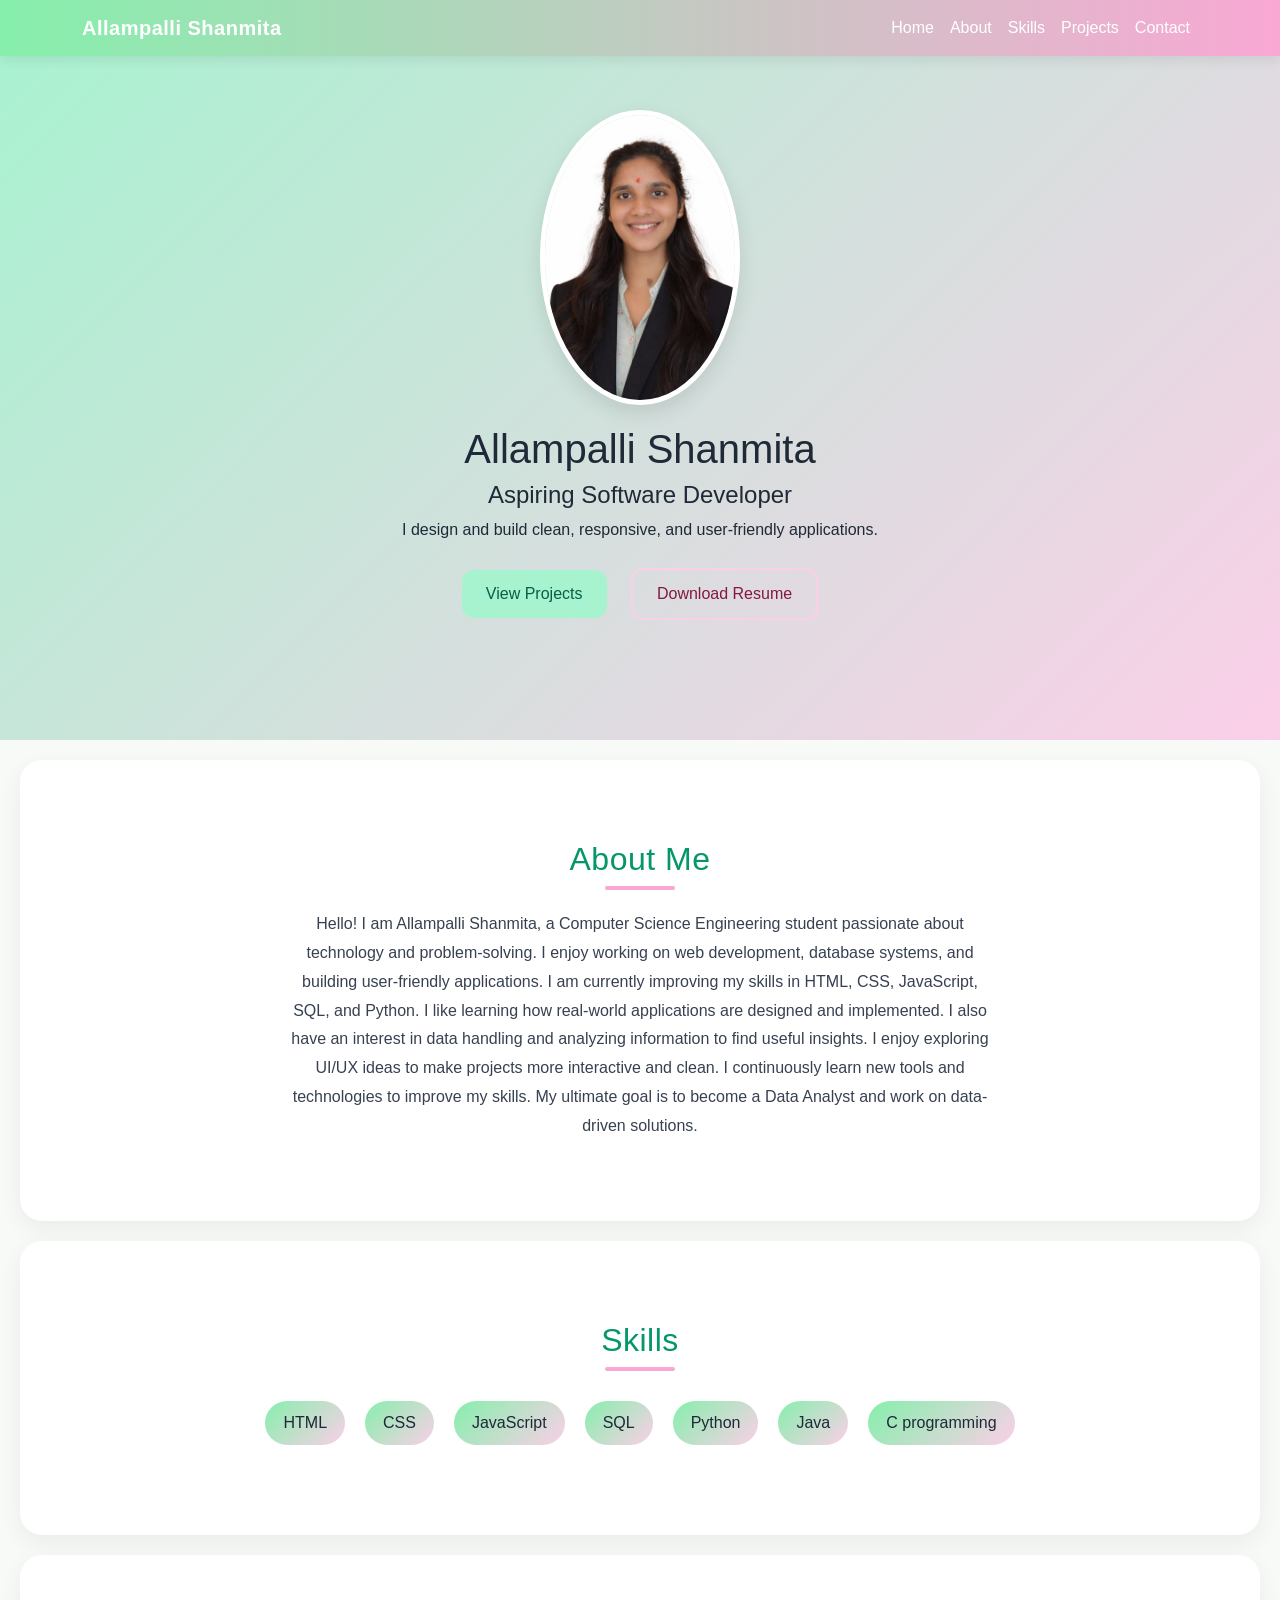
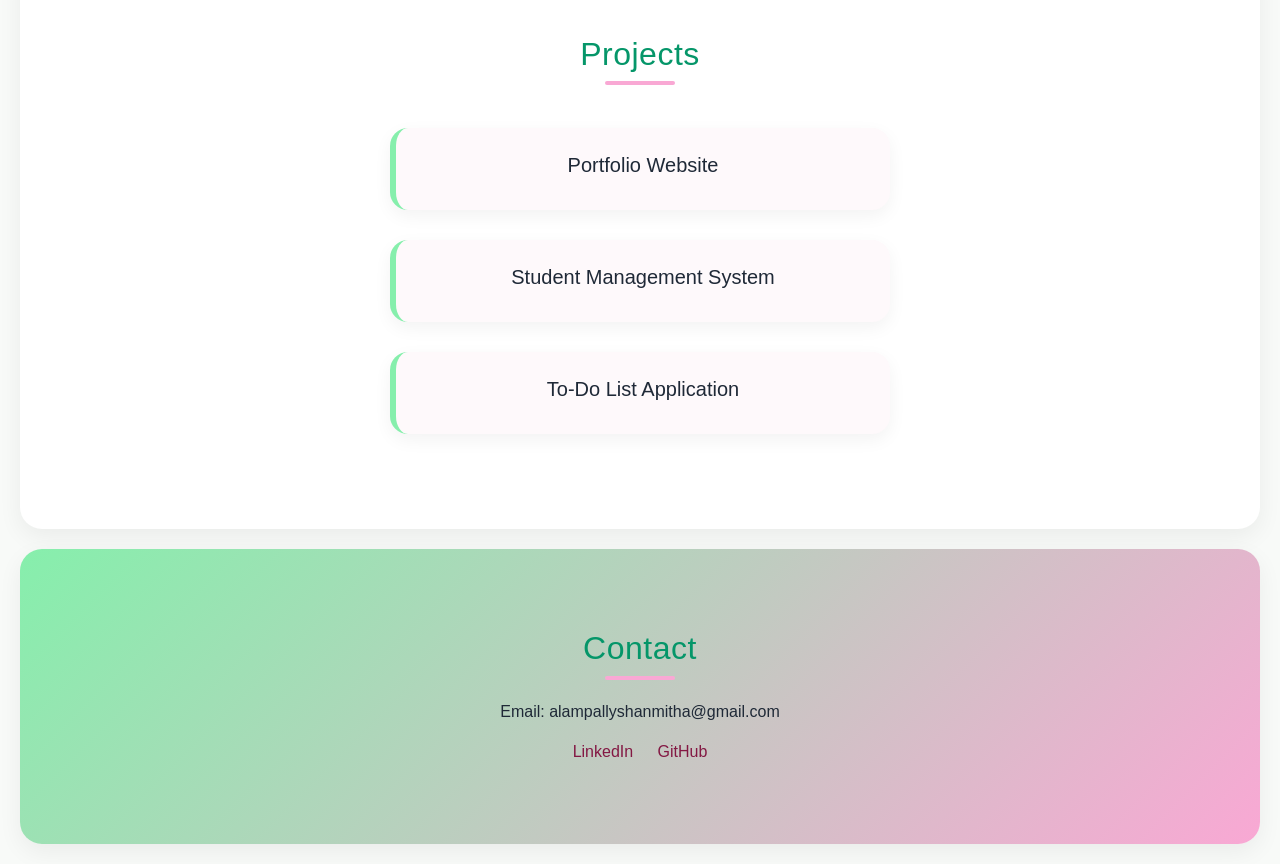
==== index.html @ 807ff875 "Add files via upload" ====
<!DOCTYPE html>
<html lang="en">
<head>
<meta charset="UTF-8">
<meta name="viewport" content="width=device-width, initial-scale=1.0">
<title>Allampalli Shanmita Portfolio</title>

<link href="https://cdn.jsdelivr.net/npm/bootstrap@5.3.0/dist/css/bootstrap.min.css" rel="stylesheet">
<link rel="stylesheet" href="style.css">
</head>

<body>

<!-- NAVBAR -->
<nav class="navbar navbar-expand-lg fixed-top">
  <div class="container">
    <a class="navbar-brand">Allampalli Shanmita</a>

    <button class="navbar-toggler" data-bs-toggle="collapse" data-bs-target="#nav">☰</button>

    <div class="collapse navbar-collapse" id="nav">
      <ul class="navbar-nav ms-auto">
        <li><a href="#home" class="nav-link">Home</a></li>
        <li><a href="#about" class="nav-link">About</a></li>
        <li><a href="#skills" class="nav-link">Skills</a></li>
        <li><a href="#projects" class="nav-link">Projects</a></li>
        <li><a href="#contact" class="nav-link">Contact</a></li>
      </ul>
    </div>
  </div>
</nav>

<!-- HERO -->
<section id="home" class="hero">
  <img src="photo.jpeg" class="profile-img">

  <h1>Allampalli Shanmita</h1>
  <h4>Aspiring Software Developer</h4>
  <p>I design and build clean, responsive, and user-friendly applications.</p>

  <a href="#projects" class="btn primary-btn">View Projects</a>
  <a href="resume.pdf" download class="btn outline-btn">Download Resume</a>
</section>

<!-- ABOUT -->
<section id="about" class="section">
  <h2>About Me</h2>
  <p class="about-text">
    Hello! I am Allampalli Shanmita, a Computer Science Engineering student passionate about technology and problem-solving.
I enjoy working on web development, database systems, and building user-friendly applications.
I am currently improving my skills in HTML, CSS, JavaScript, SQL, and Python.
I like learning how real-world applications are designed and implemented.
I also have an interest in data handling and analyzing information to find useful insights.
I enjoy exploring UI/UX ideas to make projects more interactive and clean.
I continuously learn new tools and technologies to improve my skills.
My ultimate goal is to become a Data Analyst and work on data-driven solutions.
  </p>
</section>

<!-- SKILLS -->
<section id="skills" class="section">
  <h2>Skills</h2>
  <div class="skills-box">
    <span>HTML</span>
    <span>CSS</span>
    <span>JavaScript</span>
    <span>SQL</span>
    <span>Python</span>
    <span>Java</span>
    <span> C programming</span>
  </div>
</section>

<!-- PROJECTS -->
<section id="projects" class="section">
  <h2>Projects</h2>

  <div class="project-card" onclick="toggleProject(this)">
    <h5>Portfolio Website</h5>
    <ul class="details">
      <li>Responsive design for mobile and desktop</li>
      <li>Modern UI with smooth navigation</li>
      <li>Interactive project display</li>
      <li>Clean and structured layout</li>
    </ul>
  </div>

  <div class="project-card" onclick="toggleProject(this)">
    <h5>Student Management System</h5>
    <ul class="details">
      <li>CRUD operations using Java</li>
      <li>Efficient data handling</li>
      <li>Menu-driven console interface</li>
      <li>Structured code design</li>
    </ul>
  </div>

  <div class="project-card" onclick="toggleProject(this)">
    <h5>To-Do List Application</h5>
    <ul class="details">
      <li>Add, update, and delete tasks</li>
      <li>Simple and user-friendly UI</li>
      <li>Dynamic updates using JavaScript</li>
      <li>Improves task management efficiency</li>
    </ul>
  </div>

</section>

<!-- CONTACT -->
<section id="contact" class="section contact-bg">
  <h2>Contact</h2>

  <p>Email: alampallyshanmitha@gmail.com </p>

  <div class="social">
    <a href="https://linkedin.com/in/alampallishanmita" target="_blank">LinkedIn</a>
    <a href="https://github.com/alampallyshanmitha-gif " target="_blank">GitHub</a>
  </div>
</section>

<script src="script.js"></script>
<script src="https://cdn.jsdelivr.net/npm/bootstrap@5.3.0/dist/js/bootstrap.bundle.min.js"></script>

</body>
</html>
---- style.css ----
/* GLOBAL */
html { scroll-behavior: smooth; }

body {
  font-family: 'Segoe UI', sans-serif;
  margin: 0;
  background: #f8faf8;
  color: #1f2937;
}

/* NAVBAR */
.navbar {
  background: linear-gradient(90deg, #86efac, #f9a8d4); /* guava green + pink */
  box-shadow: 0 4px 12px rgba(0,0,0,0.08);
}

.navbar-brand {
  color: white !important;
  font-weight: bold;
  letter-spacing: 0.5px;
}

.nav-link {
  color: white !important;
  transition: 0.3s;
}

.nav-link:hover {
  color: #fff1f2 !important;
}

/* HERO */
.hero {
  padding: 110px 20px;
  background: linear-gradient(135deg, #a7f3d0, #fbcfe8); /* soft guava pastel */
  text-align: center;
  color: #1f2937;
}

.profile-img {
  width: 200px;
  border-radius: 50%;
  margin-bottom: 20px;
  border: 5px solid white;
  box-shadow: 0 8px 20px rgba(0,0,0,0.1);
}

/* BUTTONS */
.primary-btn {
  background: #a7f3d0;
  color: #065f46;
  padding: 12px 24px;
  border-radius: 12px;
  margin: 10px;
  transition: 0.3s;
  border: none;
}

.primary-btn:hover {
  background: #fbcfe8;
  color: #831843;
  transform: translateY(-2px);
}

.outline-btn {
  border: 2px solid #fbcfe8;
  color: #831843;
  padding: 12px 24px;
  border-radius: 12px;
  margin: 10px;
  background: transparent;
  transition: 0.3s;
}

.outline-btn:hover {
  background: #fbcfe8;
  color: white;
}

/* SECTION */
.section {
  padding: 80px 20px;
  margin: 20px;
  border-radius: 22px;
  text-align: center;
  background: white;
  box-shadow: 0 8px 25px rgba(0,0,0,0.06);
}

/* ABOUT */
.about-text {
  max-width: 700px;
  margin: auto;
  line-height: 1.8;
  color: #374151;
}

/* HEADINGS */
h2 {
  color: #059669;
  margin-bottom: 20px;
  letter-spacing: 0.5px;
}

h2::after {
  content: "";
  width: 70px;
  height: 4px;
  background: #f9a8d4;
  display: block;
  margin: 8px auto;
  border-radius: 5px;
}

/* SKILLS */
.skills-box {
  display: flex;
  justify-content: center;
  flex-wrap: wrap;
}

.skills-box span {
  margin: 10px;
  padding: 10px 18px;
  background: linear-gradient(135deg, #86efac, #fbcfe8);
  color: #1f2937;
  border-radius: 25px;
  transition: 0.3s;
  font-weight: 500;
}

.skills-box span:hover {
  transform: scale(1.05);
}

/* PROJECTS */
#projects {
  display: flex;
  flex-direction: column;
  align-items: center;
}

.project-card {
  width: 90%;
  max-width: 500px;
  padding: 25px;
  margin: 15px 0;
  border-radius: 18px;
  background: #fef9fb;
  cursor: pointer;
  transition: 0.3s;
  border-left: 6px solid #86efac;
  box-shadow: 0 6px 18px rgba(0,0,0,0.05);
}

.project-card:hover {
  transform: translateY(-6px);
  box-shadow: 0 12px 30px rgba(249, 168, 212, 0.35);
}

/* DETAILS */
.details {
  display: none;
  margin-top: 10px;
  text-align: left;
}

.details li {
  margin-bottom: 5px;
}

/* CONTACT */
.contact-bg {
  background: linear-gradient(135deg, #86efac, #f9a8d4);
  color: #1f2937;
}

.social a {
  margin: 10px;
  color: #831843;
  text-decoration: none;
  transition: 0.3s;
}

.social a:hover {
  color: #059669;
  text-decoration: underline;
}

/* MOBILE */
@media(max-width:768px){
  .section {
    margin: 10px;
    padding: 50px 15px;
  }
}
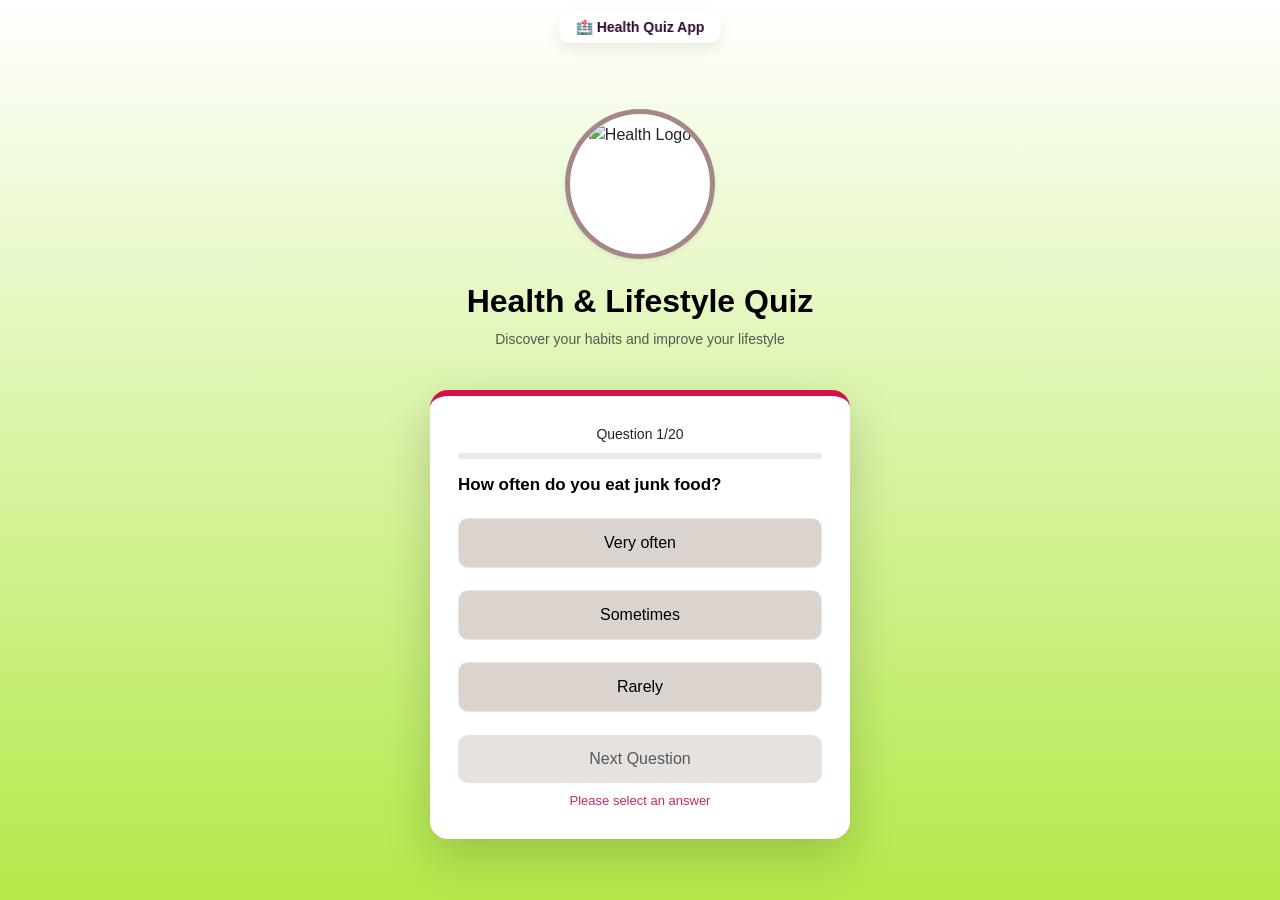
==== commit 29c79ed9: "Add files via upload" ====
--- a/index.html
+++ b/index.html
@@ -1,126 +1,48 @@
 <!DOCTYPE html>
 <html lang="en">
 <head>
-<meta charset="UTF-8">
-<meta name="viewport" content="width=device-width, initial-scale=1.0">
-<title>Allampalli Shanmita Portfolio</title>
-
-<link href="https://cdn.jsdelivr.net/npm/bootstrap@5.3.0/dist/css/bootstrap.min.css" rel="stylesheet">
-<link rel="stylesheet" href="style.css">
+  <meta charset="UTF-8">
+  <meta name="viewport" content="width=device-width, initial-scale=1.0">
+  <title>Health Quiz App</title>
+  <link href="https://cdn.jsdelivr.net/npm/bootstrap@5.3.0/dist/css/bootstrap.min.css" rel="stylesheet">
+  <link rel="stylesheet" href="style.css">
 </head>
-
 <body>
-
-<!-- NAVBAR -->
-<nav class="navbar navbar-expand-lg fixed-top">
-  <div class="container">
-    <a class="navbar-brand">Allampalli Shanmita</a>
-
-    <button class="navbar-toggler" data-bs-toggle="collapse" data-bs-target="#nav">☰</button>
-
-    <div class="collapse navbar-collapse" id="nav">
-      <ul class="navbar-nav ms-auto">
-        <li><a href="#home" class="nav-link">Home</a></li>
-        <li><a href="#about" class="nav-link">About</a></li>
-        <li><a href="#skills" class="nav-link">Skills</a></li>
-        <li><a href="#projects" class="nav-link">Projects</a></li>
-        <li><a href="#contact" class="nav-link">Contact</a></li>
-      </ul>
+  <div class="top-header">
+    <h5 class="m-0">🏥 Health Quiz App</h5>
+  </div>
+  <div class="container d-flex flex-column align-items-center justify-content-center min-vh-100 py-5">
+    <div class="text-center mb-4 mt-5">
+      <div class="bg-white rounded-circle d-inline-block p-2 shadow-sm mb-3" style="width: 150px; height: 150px; overflow: hidden; border: 5px solid rgba(79, 16, 16, 0.5);">
+        <img src="https://cdn-icons-png.flaticon.com/512/2966/2966327.png" class="img-fluid" alt="Health Logo">
+      </div>
+      <h2 class="fw-bold">Health & Lifestyle Quiz</h2>
+      <p class="text-muted small">Discover your habits and improve your lifestyle</p>
+    </div>
+    <div class="quiz-card shadow-lg mx-auto">
+      <div id="progress" class="text-center small mb-2"></div>
+      <div class="progress mb-3">
+        <div id="progressBar" class="progress-bar" role="progressbar" style="width: 0%"></div>
+      </div>
+      <div id="quiz">
+        <h5 id="question" class="question fw-bold mb-3"></h5>
+        <div id="answers" class="d-grid gap-2"></div>
+        <button id="next" class="btn w-100 mt-3" disabled>
+          Next Question
+        </button>
+        <div id="mini-msg">Please select an answer</div>
+      </div>
+      <div id="result" class="d-none text-center">
+        <h4 class="fw-bold">Your Score: <span id="score"></span></h4>
+        <p id="message"></p>
+        <div id="tips" class="mt-3"></div>
+        <button onclick="location.reload()" id="next" class="btn w-100 mt-3">
+          Restart Quiz
+        </button>
+      </div>
     </div>
   </div>
-</nav>
-
-<!-- HERO -->
-<section id="home" class="hero">
-  <img src="photo.jpeg" class="profile-img">
-
-  <h1>Allampalli Shanmita</h1>
-  <h4>Aspiring Software Developer</h4>
-  <p>I design and build clean, responsive, and user-friendly applications.</p>
-
-  <a href="#projects" class="btn primary-btn">View Projects</a>
-  <a href="resume.pdf" download class="btn outline-btn">Download Resume</a>
-</section>
-
-<!-- ABOUT -->
-<section id="about" class="section">
-  <h2>About Me</h2>
-  <p class="about-text">
-    Hello! I am Allampalli Shanmita, a Computer Science Engineering student passionate about technology and problem-solving.
-I enjoy working on web development, database systems, and building user-friendly applications.
-I am currently improving my skills in HTML, CSS, JavaScript, SQL, and Python.
-I like learning how real-world applications are designed and implemented.
-I also have an interest in data handling and analyzing information to find useful insights.
-I enjoy exploring UI/UX ideas to make projects more interactive and clean.
-I continuously learn new tools and technologies to improve my skills.
-My ultimate goal is to become a Data Analyst and work on data-driven solutions.
-  </p>
-</section>
-
-<!-- SKILLS -->
-<section id="skills" class="section">
-  <h2>Skills</h2>
-  <div class="skills-box">
-    <span>HTML</span>
-    <span>CSS</span>
-    <span>JavaScript</span>
-    <span>SQL</span>
-    <span>Python</span>
-    <span>Java</span>
-    <span> C programming</span>
-  </div>
-</section>
-
-<!-- PROJECTS -->
-<section id="projects" class="section">
-  <h2>Projects</h2>
-
-  <div class="project-card" onclick="toggleProject(this)">
-    <h5>Portfolio Website</h5>
-    <ul class="details">
-      <li>Responsive design for mobile and desktop</li>
-      <li>Modern UI with smooth navigation</li>
-      <li>Interactive project display</li>
-      <li>Clean and structured layout</li>
-    </ul>
-  </div>
-
-  <div class="project-card" onclick="toggleProject(this)">
-    <h5>Student Management System</h5>
-    <ul class="details">
-      <li>CRUD operations using Java</li>
-      <li>Efficient data handling</li>
-      <li>Menu-driven console interface</li>
-      <li>Structured code design</li>
-    </ul>
-  </div>
-
-  <div class="project-card" onclick="toggleProject(this)">
-    <h5>To-Do List Application</h5>
-    <ul class="details">
-      <li>Add, update, and delete tasks</li>
-      <li>Simple and user-friendly UI</li>
-      <li>Dynamic updates using JavaScript</li>
-      <li>Improves task management efficiency</li>
-    </ul>
-  </div>
-
-</section>
-
-<!-- CONTACT -->
-<section id="contact" class="section contact-bg">
-  <h2>Contact</h2>
-
-  <p>Email: alampallyshanmitha@gmail.com </p>
-
-  <div class="social">
-    <a href="https://linkedin.com/in/alampallishanmita" target="_blank">LinkedIn</a>
-    <a href="https://github.com/alampallyshanmitha-gif " target="_blank">GitHub</a>
-  </div>
-</section>
-
-<script src="script.js"></script>
-<script src="https://cdn.jsdelivr.net/npm/bootstrap@5.3.0/dist/js/bootstrap.bundle.min.js"></script>
-
+  <script src="https://cdn.jsdelivr.net/npm/bootstrap@5.3.0/dist/js/bootstrap.bundle.min.js"></script>
+  <script src="script.js"></script>
 </body>
 </html>
--- a/style.css
+++ b/style.css
@@ -1,196 +1,95 @@
-/* GLOBAL */
-html { scroll-behavior: smooth; }
-
 body {
-  font-family: 'Segoe UI', sans-serif;
   margin: 0;
-  background: #f8faf8;
-  color: #1f2937;
-}
-
-/* NAVBAR */
-.navbar {
-  background: linear-gradient(90deg, #86efac, #f9a8d4); /* guava green + pink */
-  box-shadow: 0 4px 12px rgba(0,0,0,0.08);
-}
-
-.navbar-brand {
-  color: white !important;
-  font-weight: bold;
-  letter-spacing: 0.5px;
-}
-
-.nav-link {
-  color: white !important;
-  transition: 0.3s;
-}
-
-.nav-link:hover {
-  color: #fff1f2 !important;
-}
-
-/* HERO */
-.hero {
-  padding: 110px 20px;
-  background: linear-gradient(135deg, #a7f3d0, #fbcfe8); /* soft guava pastel */
-  text-align: center;
-  color: #1f2937;
-}
-
-.profile-img {
-  width: 200px;
-  border-radius: 50%;
-  margin-bottom: 20px;
-  border: 5px solid white;
-  box-shadow: 0 8px 20px rgba(0,0,0,0.1);
-}
-
-/* BUTTONS */
-.primary-btn {
-  background: #a7f3d0;
-  color: #065f46;
-  padding: 12px 24px;
-  border-radius: 12px;
-  margin: 10px;
-  transition: 0.3s;
-  border: none;
-}
-
-.primary-btn:hover {
-  background: #fbcfe8;
-  color: #831843;
-  transform: translateY(-2px);
-}
-
-.outline-btn {
-  border: 2px solid #fbcfe8;
-  color: #831843;
-  padding: 12px 24px;
-  border-radius: 12px;
-  margin: 10px;
-  background: transparent;
-  transition: 0.3s;
-}
-
-.outline-btn:hover {
-  background: #fbcfe8;
-  color: white;
-}
-
-/* SECTION */
-.section {
-  padding: 80px 20px;
-  margin: 20px;
-  border-radius: 22px;
-  text-align: center;
-  background: white;
-  box-shadow: 0 8px 25px rgba(0,0,0,0.06);
-}
-
-/* ABOUT */
-.about-text {
-  max-width: 700px;
-  margin: auto;
-  line-height: 1.8;
-  color: #374151;
-}
-
-/* HEADINGS */
-h2 {
-  color: #059669;
-  margin-bottom: 20px;
-  letter-spacing: 0.5px;
-}
-
-h2::after {
-  content: "";
-  width: 70px;
-  height: 4px;
-  background: #f9a8d4;
-  display: block;
-  margin: 8px auto;
-  border-radius: 5px;
-}
-
-/* SKILLS */
-.skills-box {
+  font-family: 'Poppins', sans-serif;
+background: linear-gradient(to top, #b3e948, #ffffff);
   display: flex;
   justify-content: center;
-  flex-wrap: wrap;
+  align-items: center;
+  height: 100h;
 }
-
-.skills-box span {
-  margin: 10px;
-  padding: 10px 18px;
-  background: linear-gradient(135deg, #86efac, #fbcfe8);
-  color: #1f2937;
-  border-radius: 25px;
-  transition: 0.3s;
+.top-header {
+  position: fixed;
+  top: 12px;
+  left: 50%;
+  transform: translateX(-50%);
+  z-index: 1000;
+  background: rgba(255, 255, 255, 0.7);
+  backdrop-filter: blur(8px);
+  padding: 6px 16px;
+  border-radius: 12px;
+  border: 1px solid rgba(255,255,255,0.4);
+  box-shadow: 0 6px 15px rgba(0,0,0,0.08);
+}
+.top-header h5 {
+  font-size: 14px;
+  font-weight: 600;
+  color: #2D0A31;
+}
+.quiz-card {
+  width: 420px;
+  padding: 28px;
+  border-radius: 18px;
+  background: #ffffff;
+  box-shadow:0 25px 50px rgba(45, 10, 49, 0.08);
+  border-top: 6px solid #da0e4b; 
+}
+h2 {
+  text-align: center;
+  color: black;
+}
+.question {
+  font-size: 17px;
+  color: black;
+  margin-bottom: 12px;
+}
+.answer-btn {
+  width: 100%;
+  padding: 12px;
+  margin: 7px 0;
+  border-radius: 10px;
+  border: 1px solid #ece5e0;
+  background: #dad3ce;
+  color: black;
+  transition: all 0.2s ease;
+}
+.answer-btn:hover {
+  background: #d7927d;
+}
+.selected {
+  background:  #d7927d;
+  color:black;
+  border-color: #df6388;
+}
+#next {
+  width: 100%;
+  padding: 12px;
+  margin-top: 8px;
+  border-radius: 10px;
+  border: none;
+  background: rgb(242, 158, 158);
+  color: black;
   font-weight: 500;
 }
-
-.skills-box span:hover {
-  transform: scale(1.05);
+#next:disabled {
+  background: #dad3ce;
 }
-
-/* PROJECTS */
-#projects {
-  display: flex;
-  flex-direction: column;
-  align-items: center;
+.progress {
+  height: 6px;
+  background: #EFE7E3;
+  border-radius: 10px;
 }
-
-.project-card {
-  width: 90%;
-  max-width: 500px;
-  padding: 25px;
-  margin: 15px 0;
-  border-radius: 18px;
-  background: #fef9fb;
-  cursor: pointer;
-  transition: 0.3s;
-  border-left: 6px solid #86efac;
-  box-shadow: 0 6px 18px rgba(0,0,0,0.05);
+.progress-bar {
+  background: linear-gradient(90deg, #C72C5B, #F0627E);
 }
-
-.project-card:hover {
-  transform: translateY(-6px);
-  box-shadow: 0 12px 30px rgba(249, 168, 212, 0.35);
+#tips p {
+  background: #FFF1EB;
+  padding: 10px;
+  border-radius: 8px;
+  margin: 5px 0;
 }
-
-/* DETAILS */
-.details {
-  display: none;
-  margin-top: 10px;
-  text-align: left;
-}
-
-.details li {
-  margin-bottom: 5px;
-}
-
-/* CONTACT */
-.contact-bg {
-  background: linear-gradient(135deg, #86efac, #f9a8d4);
-  color: #1f2937;
-}
-
-.social a {
-  margin: 10px;
-  color: #831843;
-  text-decoration: none;
-  transition: 0.3s;
-}
-
-.social a:hover {
-  color: #059669;
-  text-decoration: underline;
-}
-
-/* MOBILE */
-@media(max-width:768px){
-  .section {
-    margin: 10px;
-    padding: 50px 15px;
-  }
+#mini-msg {
+  text-align: center;
+  margin-top: 8px;
+  color: #C72C5B;
+  font-size: 13px;
 }
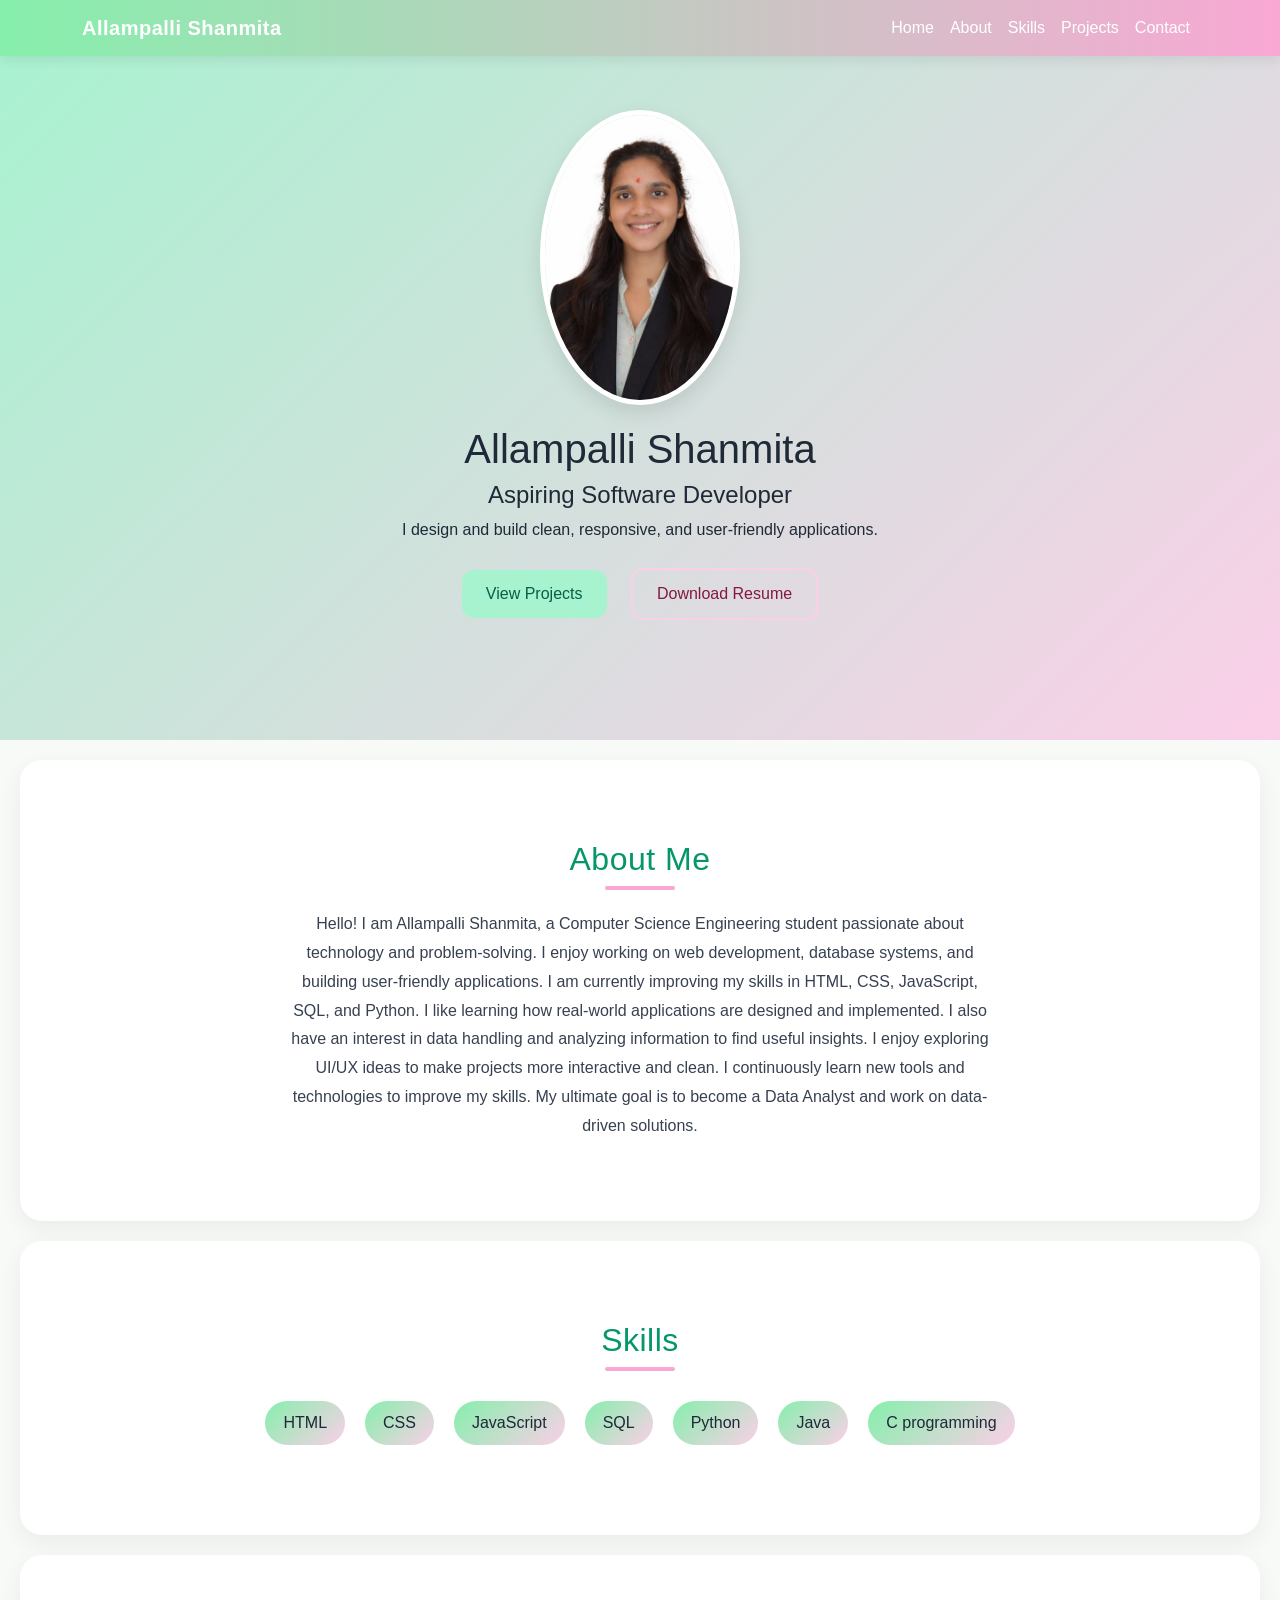
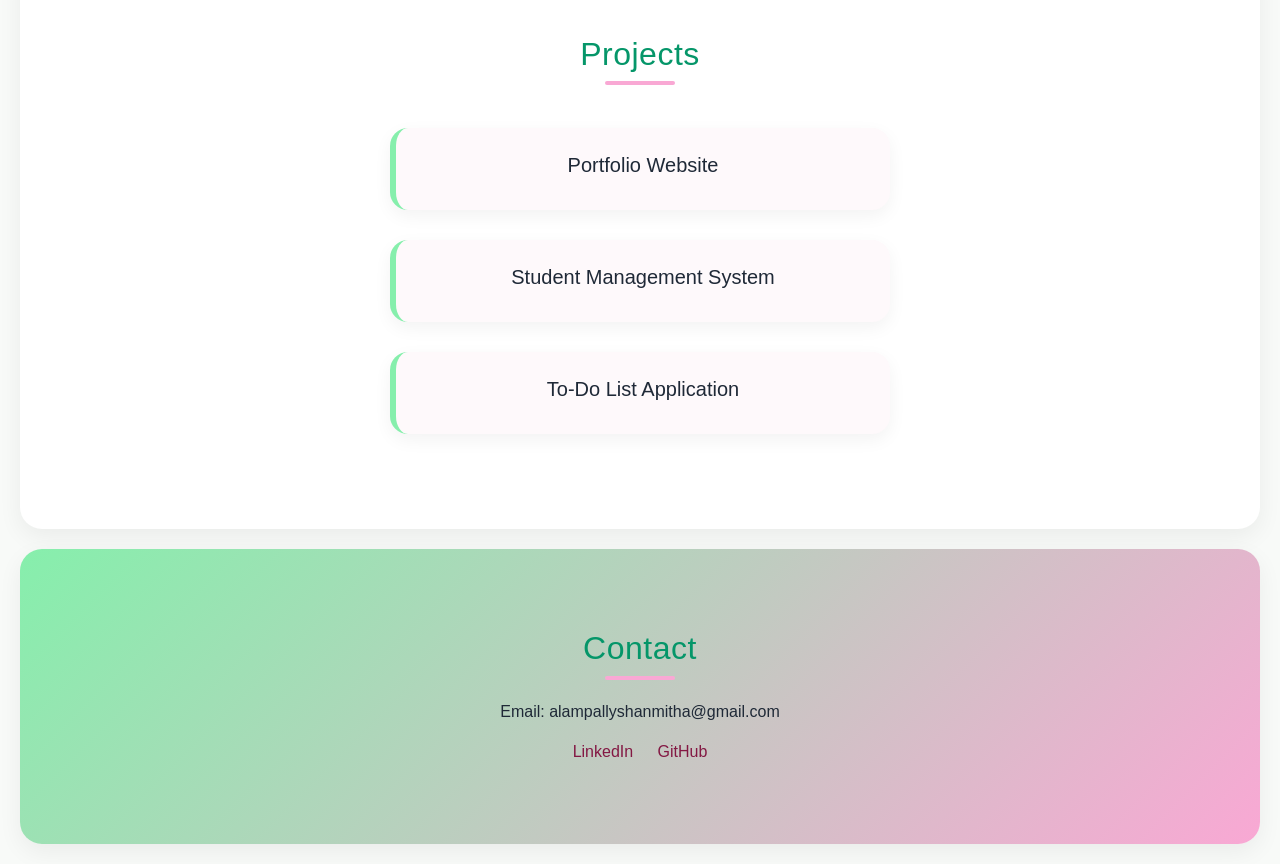
==== commit 9656af5b: "Add files via upload" ====
--- a/index.html
+++ b/index.html
@@ -1,48 +1,126 @@
 <!DOCTYPE html>
 <html lang="en">
 <head>
-  <meta charset="UTF-8">
-  <meta name="viewport" content="width=device-width, initial-scale=1.0">
-  <title>Health Quiz App</title>
-  <link href="https://cdn.jsdelivr.net/npm/bootstrap@5.3.0/dist/css/bootstrap.min.css" rel="stylesheet">
-  <link rel="stylesheet" href="style.css">
+<meta charset="UTF-8">
+<meta name="viewport" content="width=device-width, initial-scale=1.0">
+<title>Allampalli Shanmita Portfolio</title>
+
+<link href="https://cdn.jsdelivr.net/npm/bootstrap@5.3.0/dist/css/bootstrap.min.css" rel="stylesheet">
+<link rel="stylesheet" href="style.css">
 </head>
+
 <body>
-  <div class="top-header">
-    <h5 class="m-0">🏥 Health Quiz App</h5>
-  </div>
-  <div class="container d-flex flex-column align-items-center justify-content-center min-vh-100 py-5">
-    <div class="text-center mb-4 mt-5">
-      <div class="bg-white rounded-circle d-inline-block p-2 shadow-sm mb-3" style="width: 150px; height: 150px; overflow: hidden; border: 5px solid rgba(79, 16, 16, 0.5);">
-        <img src="https://cdn-icons-png.flaticon.com/512/2966/2966327.png" class="img-fluid" alt="Health Logo">
-      </div>
-      <h2 class="fw-bold">Health & Lifestyle Quiz</h2>
-      <p class="text-muted small">Discover your habits and improve your lifestyle</p>
-    </div>
-    <div class="quiz-card shadow-lg mx-auto">
-      <div id="progress" class="text-center small mb-2"></div>
-      <div class="progress mb-3">
-        <div id="progressBar" class="progress-bar" role="progressbar" style="width: 0%"></div>
-      </div>
-      <div id="quiz">
-        <h5 id="question" class="question fw-bold mb-3"></h5>
-        <div id="answers" class="d-grid gap-2"></div>
-        <button id="next" class="btn w-100 mt-3" disabled>
-          Next Question
-        </button>
-        <div id="mini-msg">Please select an answer</div>
-      </div>
-      <div id="result" class="d-none text-center">
-        <h4 class="fw-bold">Your Score: <span id="score"></span></h4>
-        <p id="message"></p>
-        <div id="tips" class="mt-3"></div>
-        <button onclick="location.reload()" id="next" class="btn w-100 mt-3">
-          Restart Quiz
-        </button>
-      </div>
+
+<!-- NAVBAR -->
+<nav class="navbar navbar-expand-lg fixed-top">
+  <div class="container">
+    <a class="navbar-brand">Allampalli Shanmita</a>
+
+    <button class="navbar-toggler" data-bs-toggle="collapse" data-bs-target="#nav">☰</button>
+
+    <div class="collapse navbar-collapse" id="nav">
+      <ul class="navbar-nav ms-auto">
+        <li><a href="#home" class="nav-link">Home</a></li>
+        <li><a href="#about" class="nav-link">About</a></li>
+        <li><a href="#skills" class="nav-link">Skills</a></li>
+        <li><a href="#projects" class="nav-link">Projects</a></li>
+        <li><a href="#contact" class="nav-link">Contact</a></li>
+      </ul>
     </div>
   </div>
-  <script src="https://cdn.jsdelivr.net/npm/bootstrap@5.3.0/dist/js/bootstrap.bundle.min.js"></script>
-  <script src="script.js"></script>
+</nav>
+
+<!-- HERO -->
+<section id="home" class="hero">
+  <img src="photo.jpeg" class="profile-img">
+
+  <h1>Allampalli Shanmita</h1>
+  <h4>Aspiring Software Developer</h4>
+  <p>I design and build clean, responsive, and user-friendly applications.</p>
+
+  <a href="#projects" class="btn primary-btn">View Projects</a>
+  <a href="resume.pdf" download class="btn outline-btn">Download Resume</a>
+</section>
+
+<!-- ABOUT -->
+<section id="about" class="section">
+  <h2>About Me</h2>
+  <p class="about-text">
+    Hello! I am Allampalli Shanmita, a Computer Science Engineering student passionate about technology and problem-solving.
+I enjoy working on web development, database systems, and building user-friendly applications.
+I am currently improving my skills in HTML, CSS, JavaScript, SQL, and Python.
+I like learning how real-world applications are designed and implemented.
+I also have an interest in data handling and analyzing information to find useful insights.
+I enjoy exploring UI/UX ideas to make projects more interactive and clean.
+I continuously learn new tools and technologies to improve my skills.
+My ultimate goal is to become a Data Analyst and work on data-driven solutions.
+  </p>
+</section>
+
+<!-- SKILLS -->
+<section id="skills" class="section">
+  <h2>Skills</h2>
+  <div class="skills-box">
+    <span>HTML</span>
+    <span>CSS</span>
+    <span>JavaScript</span>
+    <span>SQL</span>
+    <span>Python</span>
+    <span>Java</span>
+    <span> C programming</span>
+  </div>
+</section>
+
+<!-- PROJECTS -->
+<section id="projects" class="section">
+  <h2>Projects</h2>
+
+  <div class="project-card" onclick="toggleProject(this)">
+    <h5>Portfolio Website</h5>
+    <ul class="details">
+      <li>Responsive design for mobile and desktop</li>
+      <li>Modern UI with smooth navigation</li>
+      <li>Interactive project display</li>
+      <li>Clean and structured layout</li>
+    </ul>
+  </div>
+
+  <div class="project-card" onclick="toggleProject(this)">
+    <h5>Student Management System</h5>
+    <ul class="details">
+      <li>CRUD operations using Java</li>
+      <li>Efficient data handling</li>
+      <li>Menu-driven console interface</li>
+      <li>Structured code design</li>
+    </ul>
+  </div>
+
+  <div class="project-card" onclick="toggleProject(this)">
+    <h5>To-Do List Application</h5>
+    <ul class="details">
+      <li>Add, update, and delete tasks</li>
+      <li>Simple and user-friendly UI</li>
+      <li>Dynamic updates using JavaScript</li>
+      <li>Improves task management efficiency</li>
+    </ul>
+  </div>
+
+</section>
+
+<!-- CONTACT -->
+<section id="contact" class="section contact-bg">
+  <h2>Contact</h2>
+
+  <p>Email: alampallyshanmitha@gmail.com </p>
+
+  <div class="social">
+    <a href="https://linkedin.com/in/alampallishanmita" target="_blank">LinkedIn</a>
+    <a href="https://github.com/alampallyshanmitha-gif " target="_blank">GitHub</a>
+  </div>
+</section>
+
+<script src="script.js"></script>
+<script src="https://cdn.jsdelivr.net/npm/bootstrap@5.3.0/dist/js/bootstrap.bundle.min.js"></script>
+
 </body>
 </html>
--- a/style.css
+++ b/style.css
@@ -1,95 +1,196 @@
+/* GLOBAL */
+html { scroll-behavior: smooth; }
+
 body {
+  font-family: 'Segoe UI', sans-serif;
   margin: 0;
-  font-family: 'Poppins', sans-serif;
-background: linear-gradient(to top, #b3e948, #ffffff);
+  background: #f8faf8;
+  color: #1f2937;
+}
+
+/* NAVBAR */
+.navbar {
+  background: linear-gradient(90deg, #86efac, #f9a8d4); /* guava green + pink */
+  box-shadow: 0 4px 12px rgba(0,0,0,0.08);
+}
+
+.navbar-brand {
+  color: white !important;
+  font-weight: bold;
+  letter-spacing: 0.5px;
+}
+
+.nav-link {
+  color: white !important;
+  transition: 0.3s;
+}
+
+.nav-link:hover {
+  color: #fff1f2 !important;
+}
+
+/* HERO */
+.hero {
+  padding: 110px 20px;
+  background: linear-gradient(135deg, #a7f3d0, #fbcfe8); /* soft guava pastel */
+  text-align: center;
+  color: #1f2937;
+}
+
+.profile-img {
+  width: 200px;
+  border-radius: 50%;
+  margin-bottom: 20px;
+  border: 5px solid white;
+  box-shadow: 0 8px 20px rgba(0,0,0,0.1);
+}
+
+/* BUTTONS */
+.primary-btn {
+  background: #a7f3d0;
+  color: #065f46;
+  padding: 12px 24px;
+  border-radius: 12px;
+  margin: 10px;
+  transition: 0.3s;
+  border: none;
+}
+
+.primary-btn:hover {
+  background: #fbcfe8;
+  color: #831843;
+  transform: translateY(-2px);
+}
+
+.outline-btn {
+  border: 2px solid #fbcfe8;
+  color: #831843;
+  padding: 12px 24px;
+  border-radius: 12px;
+  margin: 10px;
+  background: transparent;
+  transition: 0.3s;
+}
+
+.outline-btn:hover {
+  background: #fbcfe8;
+  color: white;
+}
+
+/* SECTION */
+.section {
+  padding: 80px 20px;
+  margin: 20px;
+  border-radius: 22px;
+  text-align: center;
+  background: white;
+  box-shadow: 0 8px 25px rgba(0,0,0,0.06);
+}
+
+/* ABOUT */
+.about-text {
+  max-width: 700px;
+  margin: auto;
+  line-height: 1.8;
+  color: #374151;
+}
+
+/* HEADINGS */
+h2 {
+  color: #059669;
+  margin-bottom: 20px;
+  letter-spacing: 0.5px;
+}
+
+h2::after {
+  content: "";
+  width: 70px;
+  height: 4px;
+  background: #f9a8d4;
+  display: block;
+  margin: 8px auto;
+  border-radius: 5px;
+}
+
+/* SKILLS */
+.skills-box {
   display: flex;
   justify-content: center;
-  align-items: center;
-  height: 100h;
+  flex-wrap: wrap;
 }
-.top-header {
-  position: fixed;
-  top: 12px;
-  left: 50%;
-  transform: translateX(-50%);
-  z-index: 1000;
-  background: rgba(255, 255, 255, 0.7);
-  backdrop-filter: blur(8px);
-  padding: 6px 16px;
-  border-radius: 12px;
-  border: 1px solid rgba(255,255,255,0.4);
-  box-shadow: 0 6px 15px rgba(0,0,0,0.08);
-}
-.top-header h5 {
-  font-size: 14px;
-  font-weight: 600;
-  color: #2D0A31;
-}
-.quiz-card {
-  width: 420px;
-  padding: 28px;
-  border-radius: 18px;
-  background: #ffffff;
-  box-shadow:0 25px 50px rgba(45, 10, 49, 0.08);
-  border-top: 6px solid #da0e4b; 
-}
-h2 {
-  text-align: center;
-  color: black;
-}
-.question {
-  font-size: 17px;
-  color: black;
-  margin-bottom: 12px;
-}
-.answer-btn {
-  width: 100%;
-  padding: 12px;
-  margin: 7px 0;
-  border-radius: 10px;
-  border: 1px solid #ece5e0;
-  background: #dad3ce;
-  color: black;
-  transition: all 0.2s ease;
-}
-.answer-btn:hover {
-  background: #d7927d;
-}
-.selected {
-  background:  #d7927d;
-  color:black;
-  border-color: #df6388;
-}
-#next {
-  width: 100%;
-  padding: 12px;
-  margin-top: 8px;
-  border-radius: 10px;
-  border: none;
-  background: rgb(242, 158, 158);
-  color: black;
+
+.skills-box span {
+  margin: 10px;
+  padding: 10px 18px;
+  background: linear-gradient(135deg, #86efac, #fbcfe8);
+  color: #1f2937;
+  border-radius: 25px;
+  transition: 0.3s;
   font-weight: 500;
 }
-#next:disabled {
-  background: #dad3ce;
+
+.skills-box span:hover {
+  transform: scale(1.05);
 }
-.progress {
-  height: 6px;
-  background: #EFE7E3;
-  border-radius: 10px;
+
+/* PROJECTS */
+#projects {
+  display: flex;
+  flex-direction: column;
+  align-items: center;
 }
-.progress-bar {
-  background: linear-gradient(90deg, #C72C5B, #F0627E);
+
+.project-card {
+  width: 90%;
+  max-width: 500px;
+  padding: 25px;
+  margin: 15px 0;
+  border-radius: 18px;
+  background: #fef9fb;
+  cursor: pointer;
+  transition: 0.3s;
+  border-left: 6px solid #86efac;
+  box-shadow: 0 6px 18px rgba(0,0,0,0.05);
 }
-#tips p {
-  background: #FFF1EB;
-  padding: 10px;
-  border-radius: 8px;
-  margin: 5px 0;
+
+.project-card:hover {
+  transform: translateY(-6px);
+  box-shadow: 0 12px 30px rgba(249, 168, 212, 0.35);
 }
-#mini-msg {
-  text-align: center;
-  margin-top: 8px;
-  color: #C72C5B;
-  font-size: 13px;
+
+/* DETAILS */
+.details {
+  display: none;
+  margin-top: 10px;
+  text-align: left;
+}
+
+.details li {
+  margin-bottom: 5px;
+}
+
+/* CONTACT */
+.contact-bg {
+  background: linear-gradient(135deg, #86efac, #f9a8d4);
+  color: #1f2937;
+}
+
+.social a {
+  margin: 10px;
+  color: #831843;
+  text-decoration: none;
+  transition: 0.3s;
+}
+
+.social a:hover {
+  color: #059669;
+  text-decoration: underline;
+}
+
+/* MOBILE */
+@media(max-width:768px){
+  .section {
+    margin: 10px;
+    padding: 50px 15px;
+  }
 }
